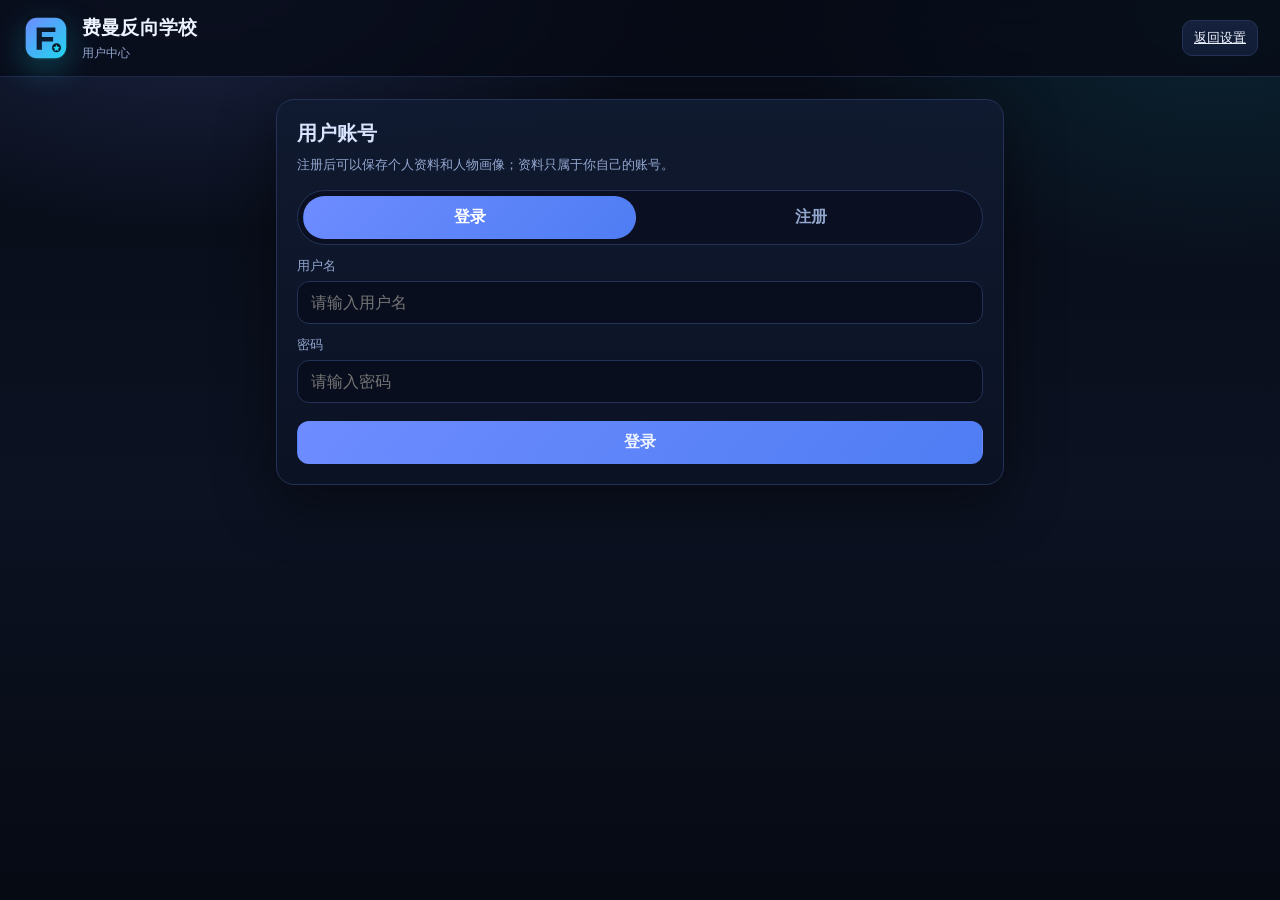
==== index.html @ eca72fcb "feat: 强制注册、画像生成学习目标、可选通关考核，v44" ====
<!DOCTYPE html>
<html lang="zh-CN">
<head>
  <meta charset="UTF-8" />
  <meta http-equiv="Content-Security-Policy" content="default-src 'self'; script-src 'self' 'unsafe-inline'; style-src 'self' 'unsafe-inline'; img-src 'self' data:; font-src 'self' data:; connect-src 'self' https://api.feynman-hsj.top http://127.0.0.1:8787 http://localhost:8787; object-src 'none'; base-uri 'self'; form-action 'self'" />
  <meta name="viewport" content="width=device-width, initial-scale=1.0, viewport-fit=cover" />
  <meta http-equiv="Cache-Control" content="no-cache, no-store, must-revalidate" />
  <meta http-equiv="Pragma" content="no-cache" />
  <meta http-equiv="Expires" content="0" />
  <title>费曼反向学校｜设置与激活</title>
  <link rel="icon" href="assets/logo.svg" type="image/svg+xml" />
  <link rel="stylesheet" href="css/styles.css?v=44" />
  <link rel="stylesheet" href="css/responsive.css?v=44" />
  <link rel="stylesheet" href="css/settings.css?v=2" />
</head>
<body class="page-settings" data-page="settings">
  <header class="topbar">
    <div class="brand">
      <img class="logo" src="assets/logo.svg" alt="费曼反向学校" />
      <div><h1>费曼反向学校</h1><p>教会 AI 才算学会 · 输出倒逼输入</p></div>
    </div>
    <div class="status-pills">
      <a class="pill" href="account.html">账号</a>
      <span class="pill" id="licensePill">未激活</span>
      <span class="pill" id="timePill" title="点击查看全部余额" style="cursor:pointer;">剩余：--</span>
    </div>
    <div id="balancePanel" class="balance-panel hidden"></div>
  </header>

  <main class="settings-v4">
    <section class="s-hero">
      <h2>三步开始</h2>
      <div class="stepper" id="setupStepper">
        <div class="step active" id="setupStep1"><b>1</b><span>激活账号</span></div>
        <div class="step" id="setupStep2"><b>2</b><span>填写知识点</span></div>
        <div class="step" id="setupStep3"><b>3</b><span>开始对话</span></div>
      </div>
      <p class="setup-hint" id="setupHint">请先输入激活码，激活后才可以开始对话。</p>
    </section>

    <nav class="s-tabs">
      <button class="s-tab active" data-settings-tab="activate">激活账号</button>
      <button class="s-tab" data-settings-tab="learn">知识点</button>
      <button class="s-tab" data-settings-tab="records">记录与反馈</button>
    </nav>

    <section class="s-panel active" data-settings-panel="activate">
      <section class="s-card" id="activationCard">
        <div class="s-badge">第 1 步</div>
        <h2>激活 / 加时</h2>
        <p class="s-desc">把公众号收到的激活码粘贴到这里，点击验证。激活码全平台只能兑换一次。</p>
        <label for="activationCode">激活码</label>
        <textarea id="activationCode" rows="4" placeholder="粘贴激活码" spellcheck="false"></textarea>
        <p class="tiny">请完整复制激活码，不要漏掉开头、结尾或中间的字符。</p>
        <button id="activateBtn" class="btn primary full">验证并激活 / 加时</button>
        <div id="priorityBox" class="hidden">
          <label for="prioritySelect">同时有剩余时，优先消耗</label>
          <select id="prioritySelect">
            <option value="time">优先消耗时长</option>
            <option value="count">优先消耗次数</option>
          </select>
          <p class="tiny">只有同时有剩余时长和次数时才需要选择；只有一种剩余时自动使用该类型。</p>
        </div>
        <p id="activationMsg" class="hint"></p>
      </section>

      <section class="s-card s-note">
        <h2>激活后可以做什么</h2>
        <ul class="s-list">
          <li>填写一个你想真正掌握的知识点。</li>
          <li>把它讲给一个需要被教会的学生听。</li>
          <li>AI 会追问、犯错、要例子，直到它真的学会。</li>
          <li>对话页才会计时，离开对话页自动暂停。</li>
        </ul>
      </section>
    </section>

    <section class="s-panel" data-settings-panel="learn">
      <section class="s-card" id="knowledgeCard">
        <div class="s-badge">第 2 步</div>
        <h2>选择知识点</h2>
        <p class="s-desc">先写清楚这次要讲什么，越具体越好；也可以上传题目截图自动识别。</p>
        <label for="knowledgePoint">我想讲清楚的知识点</label>
        <textarea id="knowledgePoint" rows="5" placeholder="例如：什么是“沉没成本”？为什么它会影响决策？"></textarea>

        <div class="s-tools">
          <p class="s-subtitle">上传截图，自动识别文字和公式</p>
          <input id="imageInput" type="file" accept="image/*" />
          <button id="deepseekOcrBtn" class="btn small">识别图片文字（DeepSeek）</button>
          <p id="ocrStatus" class="hint"></p>
          <div class="ocr-progress"><div id="ocrProgressBar" class="ocr-progress-inner" style="width:0%"></div></div>
          <p id="ocrProgressText" class="tiny"></p>
          <label for="ocrText">识别结果（可编辑）</label>
          <textarea id="ocrText" rows="3" placeholder="识别出的文字会显示在这里。"></textarea>
          <button id="insertOcrBtn" class="btn small">填入上面的知识点输入框</button>
          <p class="s-subtitle">排版预览（Markdown / LaTeX）</p>
          <div id="ocrPreview" class="ocr-preview">识别结果会在这里按 Markdown / LaTeX 排版预览。</div>
        </div>

        <label for="learningGoal">我的学习目标（可选）</label>
        <input id="learningGoal" type="text" placeholder="例如：能向高中生解释清楚，并会做基础题" />
        <button id="newChatBtn" class="btn primary full" disabled>开始新对话</button>
        <p class="tiny">点击后进入对话页，AI 学生会先向你提问。</p>
      </section>

      <section class="s-card s-note">
        <h2>讲解建议</h2>
        <ul class="s-list">
          <li>先用大白话讲定义。</li>
          <li>再说清“为什么”或“怎么用”。</li>
          <li>给一个具体例子。</li>
          <li>AI 犯错时，纠正它。</li>
          <li>讲完等它复盘和提问。</li>
        </ul>
      </section>
    </section>

    <section class="s-panel" data-settings-panel="records">
      <section class="s-card">
        <div class="s-badge">记录</div>
        <h2>我的对话记录</h2>
        <p class="s-desc">对话记录仅保存在本设备浏览器中；选择一条“未结束”的会话继续，已结束的只能只读打开。</p>
        <select id="sessionSelect"></select>
        <div class="btn-row">
          <button id="continueBtn" class="btn">继续上次对话</button>
          <button id="openSessionBtn" class="btn">只读打开所选对话</button>
        </div>
      </section>

      <section class="s-card">
        <div class="s-badge">反馈</div>
        <h2>意见反馈</h2>
        <p class="s-desc">遇到问题、想提建议，或者希望增加什么功能，都可以告诉我们。</p>
        <a class="btn primary full" href="feedback.html?from=settings&v=2">去反馈</a>
      </section>
    </section>
  </main>

  <div id="toast" class="toast hidden"></div>
  <script src="vendor/marked/marked.min.js" defer></script>
  <script src="vendor/dompurify/purify.min.js" defer></script>
  <script src="vendor/katex/katex.min.js" defer></script>
  <script src="vendor/katex/contrib/auto-render.min.js" defer></script>
  <script src="js/config.js" defer></script>
  <script src="js/backend.js" defer></script>
  <script src="js/app.js?v=44" defer></script>
</body>
</html>
---- css/styles.css ----
:root{
  --bg:#070b16; --bg2:#0c1222; --panel:#101a30; --panel2:#15213d; --line:#233256;
  --text:#eef4ff; --muted:#93a6cf; --brand:#6d8cff; --brand2:#22d3ee; --ok:#22c55e;
  --warn:#f59e0b; --danger:#ef4444; --radius:18px; --shadow:0 18px 60px rgba(0,0,0,.45);
}
*{box-sizing:border-box}
html,body{height:100%}
body{
  margin:0;color:var(--text);font-family:system-ui,-apple-system,"Segoe UI","PingFang SC","Microsoft YaHei",sans-serif;
  background:
    radial-gradient(900px 500px at 15% -5%,rgba(109,140,255,.22),transparent 55%),
    radial-gradient(800px 500px at 95% 0%,rgba(34,211,238,.13),transparent 55%),
    linear-gradient(180deg,var(--bg),var(--bg2) 55%,#060a13);
  background-attachment:fixed;
}
h1,h2,h3,p{margin:0}
button,input,textarea,select{font:inherit}
textarea,input,select{
  width:100%;color:var(--text);background:rgba(8,13,28,.85);border:1px solid var(--line);
  border-radius:12px;padding:11px 13px;outline:none;transition:.18s;
}
textarea{resize:vertical}
textarea:focus,input:focus,select:focus{border-color:var(--brand);box-shadow:0 0 0 4px rgba(109,140,255,.16)}
label{display:block;margin:12px 0 6px;color:var(--muted);font-size:13px}
.hidden{display:none!important}
.sr-only{position:absolute;width:1px;height:1px;overflow:hidden;clip:rect(0,0,0,0)}

.topbar{
  display:flex;justify-content:space-between;align-items:center;gap:16px;padding:14px 22px;
  border-bottom:1px solid rgba(35,50,86,.75);background:rgba(7,11,22,.78);
  backdrop-filter:blur(16px);position:sticky;top:0;z-index:30;
}
.brand{display:flex;align-items:center;gap:12px;min-width:0}
.logo{
  width:48px;height:48px;border-radius:15px;display:grid;place-items:center;font-weight:900;font-size:22px;color:#06101f;
  background:linear-gradient(135deg,var(--brand),var(--brand2));box-shadow:0 10px 30px rgba(34,211,238,.25);flex:0 0 auto;
}
.brand h1{font-size:19px;letter-spacing:.2px}
.brand p{color:var(--muted);font-size:12px;margin-top:4px;white-space:nowrap;overflow:hidden;text-overflow:ellipsis}
.status-pills{display:flex;gap:8px;flex-wrap:wrap;justify-content:flex-end}
.pill{
  border:1px solid var(--line);background:rgba(16,26,48,.9);padding:7px 11px;border-radius:999px;
  font-size:12px;color:var(--muted);white-space:nowrap;
}
.pill.ok{border-color:rgba(34,197,94,.45);color:#9ef0b5;background:rgba(5,46,22,.7)}
.pill.warn{border-color:rgba(245,158,11,.45);color:#fbd38d;background:rgba(69,41,4,.65)}
.pill.bad{border-color:rgba(239,68,68,.45);color:#fca5a5;background:rgba(69,10,10,.6)}

.layout{display:grid;grid-template-columns:minmax(330px,390px) minmax(0,1fr);gap:16px;padding:16px;max-width:1560px;margin:0 auto}
.sidebar{display:flex;flex-direction:column;gap:14px}
.card,.chat-panel{
  background:linear-gradient(180deg,rgba(16,26,48,.96),rgba(11,18,36,.96));
  border:1px solid var(--line);border-radius:var(--radius);box-shadow:var(--shadow);
}
.card{padding:16px}
.card h2,.chat-head h2{font-size:15px;color:#d9e4ff}
.card h2{margin-bottom:8px}
.btn{
  border:1px solid var(--line);background:linear-gradient(180deg,var(--panel2),#111c35);color:var(--text);
  padding:10px 14px;border-radius:12px;cursor:pointer;transition:.16s;
}
.btn:hover{transform:translateY(-1px);border-color:rgba(109,140,255,.7);box-shadow:0 8px 24px rgba(0,0,0,.25)}
.btn.primary{background:linear-gradient(135deg,var(--brand),#4f7df3);border-color:transparent;font-weight:800}
.btn.small{padding:8px 11px;font-size:13px;border-radius:10px}
.btn.full{width:100%;margin-top:10px}
.btn.danger{background:rgba(69,10,10,.75);border-color:rgba(239,68,68,.45);color:#fecaca}
.btn:disabled{opacity:.5;cursor:not-allowed;transform:none}
.btn-row{display:flex;gap:8px;margin-top:12px}
.btn-row .btn{flex:1}
.session-box{margin-top:12px}
.session-box select{margin-bottom:8px}
.hint{color:var(--muted);font-size:13px;line-height:1.6;margin-top:8px}
.tiny{color:#6f83ad;font-size:11px;line-height:1.55;margin-top:8px}
.progress{height:10px;border-radius:999px;background:#080d1e;border:1px solid var(--line);overflow:hidden;margin-top:8px}
.progress-inner{height:100%;width:0;background:linear-gradient(90deg,var(--brand2),var(--brand));transition:width .35s}
.pass-badge{margin-top:10px;padding:11px 12px;border-radius:12px;background:rgba(5,46,22,.75);border:1px solid rgba(34,197,94,.45);color:#b7f7c9;font-weight:800}

.chat-panel{display:flex;flex-direction:column;min-height:calc(100vh - 112px);overflow:hidden}
.chat-head{display:flex;justify-content:space-between;gap:12px;padding:16px 18px;border-bottom:1px solid var(--line);align-items:flex-start}
.chat-messages{flex:1;overflow:auto;padding:20px;display:flex;flex-direction:column;gap:16px;scroll-behavior:smooth}
.empty-state{color:var(--muted);line-height:1.9;text-align:center;margin:auto;max-width:560px;padding:20px}
.msg{display:flex;gap:10px;max-width:92%;animation:fadeUp .22s ease}
.msg.user{align-self:flex-end;flex-direction:row-reverse}
.avatar{width:36px;height:36px;border-radius:12px;display:grid;place-items:center;flex:0 0 auto;font-size:13px;font-weight:900;background:#202d52;color:#bac9f5}
.msg.user .avatar{background:linear-gradient(135deg,#166534,#22c55e);color:#eafff0}
.bubble{background:rgba(18,28,54,.95);border:1px solid var(--line);border-radius:16px;padding:13px 15px;line-height:1.8;overflow-wrap:anywhere;min-width:0}
.msg.user .bubble{background:linear-gradient(180deg,rgba(14,52,39,.96),rgba(9,38,29,.96));border-color:rgba(34,197,94,.35)}
.bubble p{margin:0 0 9px}.bubble p:last-child{margin-bottom:0}
.bubble ul,.bubble ol{margin:6px 0 9px 20px;padding:0}
.bubble pre{overflow:auto;background:#050914;padding:11px;border-radius:12px;border:1px solid var(--line)}
.bubble code{background:#050914;padding:2px 6px;border-radius:7px;font-size:.92em}
.bubble table{border-collapse:collapse;margin:8px 0;max-width:100%;display:block;overflow:auto}
.bubble th,.bubble td{border:1px solid var(--line);padding:6px 9px}
.role-tag{display:block;font-size:11px;color:var(--muted);margin-bottom:6px;letter-spacing:.2px}
.api-error{margin:0 18px 8px;padding:11px 13px;border-radius:12px;background:rgba(69,10,10,.7);border:1px solid rgba(239,68,68,.45);color:#fca5a5;font-size:13px}
.composer{border-top:1px solid var(--line);padding:13px 16px 16px;background:rgba(7,11,22,.72)}
.composer-actions{display:flex;justify-content:space-between;align-items:center;gap:10px;margin-top:9px;flex-wrap:wrap}
.toast{position:fixed;left:50%;bottom:24px;transform:translateX(-50%);z-index:99;background:#111b36;border:1px solid var(--line);padding:11px 17px;border-radius:999px;box-shadow:0 18px 44px rgba(0,0,0,.5);font-size:13px;max-width:90vw;text-align:center}
.typing{display:inline-flex;gap:5px;align-items:center;color:var(--muted);font-size:13px}
.typing i{width:6px;height:6px;border-radius:50%;background:var(--brand2);animation:bounce 1s infinite}
.typing i:nth-child(2){animation-delay:.15s}.typing i:nth-child(3){animation-delay:.3s}
@keyframes bounce{0%,80%,100%{transform:translateY(0);opacity:.5}40%{transform:translateY(-5px);opacity:1}}
@keyframes fadeUp{from{opacity:0;transform:translateY(6px)}to{opacity:1;transform:none}}

/* ========== 布局优化：减少上下翻页，适配手机 ========== */
body{height:100dvh;display:flex;flex-direction:column;overflow:hidden}
.topbar{flex:0 0 auto}
.topbar-right{display:flex;align-items:center;gap:10px;flex-wrap:wrap;justify-content:flex-end}
.sidebar-toggle,.sidebar-close{display:none}
.guide-card{border-color:rgba(34,211,238,.35);background:linear-gradient(180deg,rgba(13,45,58,.62),rgba(11,18,36,.96))}
.guide-list{margin:8px 0 0 18px;padding:0;color:#c7d6f7;font-size:13px;line-height:1.9}
.guide-list li::marker{color:var(--brand2);font-weight:800}
.lock-hint{margin:8px 0 0;padding:9px 11px;border-radius:11px;background:rgba(245,158,11,.1);border:1px solid rgba(245,158,11,.3);color:#fcd38d;font-size:12px;line-height:1.5}
.lock-hint.ok{background:rgba(34,197,94,.1);border-color:rgba(34,197,94,.3);color:#a7f3c0}
.lock-hint.danger{background:rgba(239,68,68,.1);border-color:rgba(239,68,68,.3);color:#fca5a5}

/* ========== 两个页面：设置页 / 对话页 ========== */
img.logo{object-fit:cover;background:transparent;padding:0;box-shadow:0 10px 30px rgba(34,211,238,.22)}
.chat-head-actions{display:flex;gap:8px;flex-wrap:wrap}
#backSettingsBtn{display:none}
body.chat-mode #backSettingsBtn{display:inline-flex}
body.chat-mode .sidebar{display:none!important}
body.chat-mode .chat-panel{display:flex}
body:not(.chat-mode) .chat-panel{display:none}
body:not(.chat-mode) .sidebar{display:flex}
body.chat-mode .sidebar-toggle{display:none!important}

body:not(.chat-mode) .layout{display:block;max-width:780px}
body.chat-mode .layout{display:block;max-width:1560px}

/* ========== 运营后台 ========== */
.admin-body{display:block;height:auto;min-height:100dvh;overflow:auto}
.admin-layout{max-width:1400px;margin:0 auto;padding:16px;display:flex;flex-direction:column;gap:14px}
.admin-stats{display:grid;grid-template-columns:repeat(auto-fit,minmax(180px,1fr));gap:12px}
.stat-card{background:linear-gradient(180deg,rgba(16,26,48,.96),rgba(11,18,36,.96));border:1px solid var(--line);border-radius:16px;padding:16px;display:flex;flex-direction:column;gap:8px}
.stat-card span{color:var(--muted);font-size:12px}
.stat-card strong{font-size:22px;color:#dbe7ff}
.table-wrap{overflow:auto;margin-top:10px;border:1px solid var(--line);border-radius:12px;max-height:420px}
table{width:100%;border-collapse:collapse;min-width:620px}
th,td{padding:9px 10px;border-bottom:1px solid rgba(35,50,86,.7);text-align:left;font-size:13px;white-space:nowrap}
th{position:sticky;top:0;background:#111b36;color:#c9d7ff;z-index:1}
tr:hover td{background:rgba(109,140,255,.06)}

/* ========== 设置页专项修复：可滚动、加宽、双栏 ========== */
body:not(.chat-mode){
  display:block;
  height:auto;
  min-height:100dvh;
  overflow-y:auto;
  overflow-x:hidden;
}
body:not(.chat-mode) .layout{
  display:block;
  max-width:1120px;
  padding:20px 18px 40px;
  overflow:visible;
}
body:not(.chat-mode) .sidebar{
  display:grid;
  grid-template-columns:repeat(2,minmax(0,1fr));
  gap:14px;
  align-items:start;
  overflow:visible;
  padding:0;
}
body:not(.chat-mode) .sidebar > .card:first-of-type,
body:not(.chat-mode) .sidebar > .card.guide-card,
body:not(.chat-mode) .sidebar > .card:last-of-type{
  grid-column:1 / -1;
}
body:not(.chat-mode) .card{min-width:0}
body:not(.chat-mode) textarea{min-height:96px}
body:not(.chat-mode) .btn-row .btn{white-space:nowrap}

/* ========== 独立页面：设置页 / 对话页 ========== */
.page-settings{
  display:block!important;
  height:auto!important;
  min-height:100dvh;
  overflow-y:auto!important;
  overflow-x:hidden;
}
.page-settings .topbar{position:sticky;top:0;z-index:30}
.settings-page{
  width:100%;
  max-width:1120px;
  margin:0 auto;
  padding:20px 18px 48px;
  display:grid;
  grid-template-columns:repeat(2,minmax(0,1fr));
  gap:14px;
  align-items:start;
}
.settings-page > .card{min-width:0}
.settings-page > .card:first-child,
.settings-page > .guide-card,
.settings-page > .card:last-child{grid-column:1 / -1}
.step-badge{
  display:inline-flex;align-items:center;gap:6px;margin-bottom:8px;
  padding:4px 9px;border-radius:999px;font-size:11px;font-weight:700;
  color:#c9d8ff;background:rgba(109,140,255,.14);border:1px solid rgba(109,140,255,.3);
}
.page-settings .card h2{font-size:16px;margin-bottom:8px;color:#e4ecff}
.page-settings textarea{min-height:96px}
.page-settings .btn-row{margin-top:12px}

.page-chat{
  height:100dvh!important;
  overflow:hidden!important;
  display:flex!important;
  flex-direction:column;
}
.chat-page{flex:1;min-height:0;padding:12px;display:flex}
.chat-page .chat-panel{flex:1;height:100%;min-height:0}
.chat-page .chat-messages{min-height:0}
.chat-page .composer{position:sticky;bottom:0;z-index:12}

/* ========== 设置页 v2：三步引导，低认知负担 ========== */
.settings-page{
  display:block!important;
  grid-template-columns:none!important;
  max-width:860px!important;
  margin:0 auto;
  padding:18px 16px 56px!important;
}
.settings-page > .card,
.settings-page > .settings-hero,
.settings-page > .advanced{
  margin-bottom:14px;
}
.settings-hero{
  background:linear-gradient(180deg,rgba(16,26,48,.96),rgba(11,18,36,.96));
  border:1px solid var(--line);border-radius:var(--radius);padding:18px 18px 16px;
  box-shadow:var(--shadow);
}
.settings-hero h2{font-size:20px;margin-bottom:12px;color:#eef4ff}
.stepper{display:flex;align-items:center;gap:8px;flex-wrap:wrap}
.step{
  display:flex;align-items:center;gap:8px;padding:8px 12px;border-radius:999px;
  border:1px solid var(--line);background:rgba(8,13,28,.7);color:var(--muted);font-size:13px;
}
.step b{
  width:22px;height:22px;border-radius:50%;display:grid;place-items:center;
  background:#1b2747;color:#b9c8f2;font-size:12px;
}
.step.active{border-color:rgba(109,140,255,.65);background:rgba(109,140,255,.14);color:#e8efff}
.step.active b{background:linear-gradient(135deg,var(--brand),var(--brand2));color:#06101f}
.step.done{border-color:rgba(34,197,94,.5);background:rgba(5,46,22,.55);color:#b7f7c9}
.step.done b{background:var(--ok);color:#04140a}
.setup-hint{margin-top:12px;color:#c9d7ff;font-size:13px;line-height:1.6}
.card-desc{color:var(--muted);font-size:13px;line-height:1.6;margin-bottom:10px}
.advanced{padding:0;overflow:hidden}
.advanced > summary{
  cursor:pointer;list-style:none;padding:15px 18px;font-weight:700;color:#dbe7ff;
  background:linear-gradient(180deg,rgba(16,26,48,.96),rgba(11,18,36,.96));
}
.advanced > summary::-webkit-details-marker{display:none}
.advanced > summary::after{content:" ＋";float:right;color:var(--brand2);font-weight:800}
.advanced[open] > summary::after{content:" －"}
.advanced-body{padding:0 18px 18px;background:linear-gradient(180deg,rgba(11,18,36,.96),rgba(11,18,36,.96))}
.advanced-body .btn-row{margin-top:10px}
.page-settings .card h2{font-size:17px}
.page-settings .step-badge{margin-bottom:10px}
.page-settings textarea:disabled,
.page-settings input:disabled{opacity:.55;cursor:not-allowed}
.page-settings .btn:disabled{opacity:.45}

/* 强力保证设置页单列 */
body.page-settings .settings-page{
  display:block!important;
  grid-template-columns:none!important;
  width:100%!important;
  max-width:860px!important;
  margin:0 auto!important;
}
body.page-settings .settings-page > *{
  width:100%!important;
  grid-column:auto!important;
  margin-left:0!important;
  margin-right:0!important;
}

/* 图片转文字与知识点放一起 */
.sub-tools{
  margin:12px 0 6px;
  padding:12px;
  border:1px dashed rgba(109,140,255,.35);
  border-radius:14px;
  background:rgba(8,13,28,.55);
}
.sub-title{
  margin:0 0 8px;
  font-size:13px;
  font-weight:800;
  color:#d9e4ff;
}
.sub-tools input[type="file"]{margin-bottom:8px}
.sub-tools .btn{margin-top:6px}

/* 独立 chat.html 必须显示对话面板 */
body.page-chat .chat-panel{
  display:flex!important;
  flex-direction:column!important;
  min-height:0!important;
  height:100%!important;
}
body.page-chat .chat-page{
  flex:1!important;
  min-height:0!important;
  display:flex!important;
  padding:12px!important;
}
body.page-chat .chat-messages{
  flex:1 1 auto!important;
  min-height:0!important;
  overflow-y:auto!important;
}
body.page-chat .composer{
  flex:0 0 auto!important;
  position:sticky!important;
  bottom:0!important;
}
body.page-chat .chat-head{flex:0 0 auto!important}

/* OCR 进度条 */
.ocr-progress{
  height:10px;border-radius:999px;background:#080d1e;border:1px solid var(--line);
  overflow:hidden;margin-top:10px;
}
.ocr-progress-inner{
  height:100%;width:0;background:linear-gradient(90deg,var(--brand2),var(--brand));
  transition:width .25s;
}

/* 只读标签 */
.readonly-tag{
  display:inline-flex;align-items:center;margin-left:8px;padding:2px 8px;border-radius:999px;
  font-size:11px;font-weight:700;color:#fbd38d;background:rgba(245,158,11,.12);
  border:1px solid rgba(245,158,11,.38);
}

/* 制作者与版本 */
.app-meta{
  margin-top:18px;
  text-align:center;
  color:#6f83ad;
  font-size:12px;
  letter-spacing:.3px;
}

/* OCR 排版预览 */
.ocr-preview{
  min-height:70px;margin-top:8px;padding:12px 14px;border-radius:12px;
  background:rgba(8,13,28,.75);border:1px solid var(--line);color:#dbe7ff;
  line-height:1.75;overflow-wrap:anywhere;
}
.ocr-preview p{margin:0 0 8px; }
.ocr-preview p:last-child{margin-bottom:0}

/* 右上角全部余额 */
.balance-panel{
  position:absolute;right:16px;top:64px;z-index:50;width:min(92vw,380px);
  background:linear-gradient(180deg,rgba(16,26,48,.99),rgba(9,14,29,.99));
  border:1px solid var(--line);border-radius:16px;box-shadow:0 22px 60px rgba(0,0,0,.55);
  padding:12px;font-size:13px;
}
.balance-panel.hidden{display:none}
.balance-title{font-weight:800;color:#dbe7ff;margin-bottom:8px}
.balance-item{display:grid;grid-template-columns:1fr auto;gap:2px 8px;padding:8px 0;border-top:1px solid rgba(35,50,86,.65)}
.balance-item:first-of-type{border-top:none}
.balance-item span{color:#dbe7ff;overflow:hidden;text-overflow:ellipsis;white-space:nowrap}
.balance-item b{color:#9ef0b5;text-align:right}
.balance-item em{grid-column:1/-1;color:#879bca;font-style:normal;font-size:11px}

/* ========== 手机端对话页专项修复 ========== */

/* 手机端对话页：压缩头部和输入区，给消息区更多空间 */

/* 手机端对话页 v2：极限压缩非消息区域 */

/* 手机端对话页 v3：顶部品牌与状态同一行，利用右侧空白 */

/* 只读提示条 */
.readonly-banner{
  display:none;
  margin:8px 12px 0;
  padding:9px 12px;
  border-radius:10px;
  background:rgba(245,158,11,.12);
  border:1px solid rgba(245,158,11,.4);
  color:#fbd38d;
  font-size:12px;
  line-height:1.5;
  text-align:center;
}
body.readonly-mode .readonly-banner{
  display:block!important;
}


/* 反馈状态标签 */
.status-select{
  width:auto!important;
  max-width:110px;
  min-width:92px;
  padding:6px 8px;
  border-radius:10px;
  font-size:12px;
}
.status-badge{
  display:inline-block;
  margin-right:4px;
  padding:3px 7px;
  border:1px solid currentColor;
  border-radius:999px;
  font-size:10px;
  font-weight:700;
  vertical-align:middle;
  white-space:nowrap;
}
.status-unread{background:rgba(239,68,68,.16);color:#fca5a5;border-color:rgba(239,68,68,.55)}
.status-solved{background:rgba(34,197,94,.16);color:#9ef0b5;border-color:rgba(34,197,94,.55)}
.status-read_unsolved{background:rgba(245,158,11,.16);color:#fbd38d;border-color:rgba(245,158,11,.55)}
.status-invalid{background:rgba(156,163,175,.16);color:#d1d5db;border-color:rgba(156,163,175,.55)}
.admin-toolbar{display:flex;gap:8px;flex-wrap:wrap;margin:8px 0 12px}
.admin-toolbar select{width:auto;min-width:140px}
.feedback-content{max-width:360px;white-space:pre-wrap;word-break:break-word}

/* ========== 设置页 v3：激活 / 知识点 / 图片 / 记录 分区 ========== */
body.page-settings .settings-page.settings-v2{
  display:grid!important;
  grid-template-columns:repeat(2,minmax(0,1fr))!important;
  gap:16px!important;
  max-width:1180px!important;
  align-items:start!important;
}
body.page-settings .settings-page.settings-v2 > .settings-hero,
body.page-settings .settings-page.settings-v2 > .settings-grid,
body.page-settings .settings-page.settings-v2 > .settings-grid-2,
body.page-settings .settings-page.settings-v2 > #ocrCard,
body.page-settings .settings-page.settings-v2 > .advanced{
  grid-column:1 / -1!important;
  width:100%!important;
}
body.page-settings .settings-page.settings-v2 > .card,
body.page-settings .settings-page.settings-v2 > details{
  width:100%!important;
  margin:0!important;
}
.settings-grid{
  display:grid;
  grid-template-columns:repeat(2,minmax(0,1fr));
  gap:16px;
  align-items:start;
}
.settings-grid .card{
  height:100%;
  margin:0!important;
}
.settings-grid-2 .card{
  min-height:220px;
}
#ocrCard{
  min-height:0;
}
@media (max-width:900px){
  body.page-settings .settings-page.settings-v2{
    grid-template-columns:1fr!important;
    max-width:760px!important;
  }
  .settings-grid{
    grid-template-columns:1fr;
  }
}
---- css/responsive.css ----
/* 响应式布局：从 styles.css 抽离的媒体查询，按原顺序保留级联。 */

@media (max-width:1020px){
  .layout{grid-template-columns:1fr;padding:12px}
  .chat-panel{min-height:72vh}
  .topbar{align-items:flex-start;flex-direction:column;padding:12px 14px}
  .status-pills{justify-content:flex-start}
}

@media (max-width:640px){
  .brand p{display:none}
  .layout{padding:10px;gap:10px}
  .card{padding:14px}
  .chat-messages{padding:14px}
  .msg{max-width:98%}
  .chat-head{flex-direction:column}
  .chat-head .btn{width:100%}
  .composer{padding:11px 12px 14px;position:sticky;bottom:0;z-index:10}
  .composer-actions{flex-direction:column;align-items:stretch}
  .composer-actions .btn{width:100%}
  .status-pills{gap:6px}
  .pill{font-size:11px;padding:6px 9px}
}

@media (min-width:1021px){
  .layout{flex:1;min-height:0;overflow:hidden;height:auto}
  .sidebar{min-height:0;overflow:auto}
  .chat-panel{height:100%;min-height:0}
  .chat-messages{min-height:0}
}

@media (max-width:1020px){
  .topbar-right{width:100%;justify-content:space-between}
  .sidebar-toggle{display:inline-flex}
  .sidebar{
    position:fixed;top:0;left:0;bottom:0;width:min(92vw,390px);z-index:80;
    transform:translateX(-105%);transition:transform .25s ease;overflow:auto;
    border-radius:0 18px 18px 0;padding:14px;box-shadow:24px 0 60px rgba(0,0,0,.55);
    background:linear-gradient(180deg,rgba(16,26,48,.98),rgba(9,14,29,.99));
  }
  .sidebar.open{transform:none}
  .sidebar-close{display:block;margin-bottom:10px;width:100%}
  .sidebar-backdrop{
    position:fixed;inset:0;background:rgba(0,0,0,.58);z-index:70;opacity:0;pointer-events:none;transition:opacity .2s;
  }
  .sidebar-backdrop.show{opacity:1;pointer-events:auto}
  .layout{flex:1;min-height:0;display:block;padding:10px;overflow:hidden}
  .chat-panel{height:100%;min-height:0}
  .chat-messages{min-height:0;padding:14px}
  .composer{position:sticky;bottom:0;z-index:12}
  .msg{max-width:98%}
}

@media (max-width:1020px){
  body.chat-mode .sidebar{display:none!important}
  body:not(.chat-mode) .chat-panel{display:none}
}

@media (max-width:900px){
  body:not(.chat-mode) .layout{padding:12px 10px 32px}
  body:not(.chat-mode) .sidebar{grid-template-columns:1fr}
  body:not(.chat-mode) .sidebar > .card{grid-column:1 / -1!important}
}

@media (max-width:900px){
  .settings-page{grid-template-columns:1fr;padding:12px 10px 36px}
  .settings-page > .card{grid-column:1 / -1!important}
  .page-settings .topbar{padding:10px 12px}
  .page-settings .brand p{display:none}
  .chat-page{padding:8px}
  .chat-page .chat-panel{border-radius:14px}
}

@media (max-width:640px){
  .settings-page{padding:10px 8px 32px}
  .card{padding:14px}
  .chat-page .chat-head{flex-direction:column}
  .chat-page .chat-head .btn{width:100%}
}

@media (max-width:640px){
  .settings-page{padding:12px 10px 44px!important}
  .settings-hero{padding:15px}
  .step{width:100%;justify-content:flex-start}
  .advanced > summary{padding:14px}
  .advanced-body{padding:0 14px 16px}
}

/* ========== 手机端对话页专项修复 ========== */
@media (max-width:640px){
  body.page-chat .chat-page{
    width:100%!important;
    padding:6px!important;
    min-height:0!important;
  }
  body.page-chat .chat-panel{
    width:100%!important;
    border-radius:12px;
    overflow:hidden;
  }
  body.page-chat .chat-head{
    flex-direction:column;
    gap:10px;
    padding:12px;
  }
  body.page-chat .chat-head-actions{
    flex-direction:column;
    width:100%;
    gap:8px;
  }
  body.page-chat .chat-head-actions .btn{
    width:100%;
  }
  body.page-chat .chat-messages{
    padding:12px;
    gap:12px;
  }
  body.page-chat .msg{
    max-width:100%;
  }
  body.page-chat .bubble{
    padding:11px 12px;
    border-radius:14px;
  }
  body.page-chat .composer{
    position:static!important;
    padding:10px 10px 12px;
  }
  body.page-chat .composer-actions{
    flex-direction:column;
    align-items:stretch;
  }
  body.page-chat .composer-actions .btn{
    width:100%;
  }
  body.page-chat .topbar{
    padding:8px 10px;
  }
  body.page-chat .status-pills{
    width:100%;
    overflow-x:auto;
    flex-wrap:nowrap;
    justify-content:flex-start;
    padding-bottom:2px;
  }
  body.page-chat .brand h1{
    font-size:16px;
  }
  body.page-chat .brand p{
    display:none;
  }
  body.page-chat .app-meta{
    padding:4px 0 6px!important;
  }
}

/* 手机端对话页：压缩头部和输入区，给消息区更多空间 */
@media (max-width:640px){
  body.page-chat .topbar{
    gap:6px;
    padding:7px 9px;
  }
  body.page-chat .brand .logo{
    width:38px;
    height:38px;
    border-radius:12px;
  }
  body.page-chat .brand h1{
    font-size:15px;
  }
  body.page-chat .status-pills{
    gap:4px;
  }
  body.page-chat .pill{
    font-size:10px;
    padding:5px 8px;
  }
  body.page-chat .chat-head{
    padding:9px 10px;
    gap:6px;
  }
  body.page-chat .chat-head h2{
    font-size:15px;
  }
  body.page-chat .chat-head .hint{
    font-size:11px;
    line-height:1.4;
    margin-top:2px;
  }
  body.page-chat .chat-head-actions{
    flex-direction:row;
    flex-wrap:wrap;
    gap:6px;
  }
  body.page-chat .chat-head-actions .btn{
    flex:1 1 46%;
    min-width:120px;
    width:auto;
    font-size:11px;
    padding:7px 5px;
    line-height:1.3;
    white-space:normal;
  }
  body.page-chat .chat-messages{
    flex:1 1 auto!important;
    min-height:140px;
    padding:10px;
    gap:10px;
  }
  body.page-chat .composer{
    padding:8px 9px 9px;
  }
  body.page-chat .composer textarea{
    height:68px;
    min-height:68px;
    font-size:13px;
  }
  body.page-chat .lock-hint{
    padding:6px 8px;
    margin-top:6px;
    font-size:11px;
  }
  body.page-chat .composer-actions{
    flex-direction:row;
    align-items:center;
    gap:8px;
    margin-top:7px;
  }
  body.page-chat .composer-actions > div{
    display:flex;
    gap:8px;
    width:100%;
  }
  body.page-chat .composer-actions .btn{
    flex:1;
    width:auto;
    font-size:12px;
    padding:9px 6px;
    white-space:nowrap;
  }
  body.page-chat .app-meta{
    padding:2px 0 4px!important;
    font-size:10px;
  }
}

/* 手机端对话页 v2：极限压缩非消息区域 */
@media (max-width:640px){
  body.page-chat .topbar{
    padding:5px 8px!important;
    gap:4px!important;
  }
  body.page-chat .brand{
    gap:8px;
  }
  body.page-chat .brand .logo{
    width:32px!important;
    height:32px!important;
    border-radius:10px!important;
  }
  body.page-chat .brand h1{
    font-size:14px!important;
    line-height:1.2;
  }
  body.page-chat .status-pills{
    gap:3px!important;
  }
  body.page-chat .pill{
    font-size:9px!important;
    padding:4px 6px!important;
  }
  body.page-chat .chat-head{
    flex-direction:row!important;
    align-items:center!important;
    padding:6px 8px!important;
    gap:6px!important;
  }
  body.page-chat .chat-head > div:first-child{
    flex:1 1 auto;
    min-width:0;
  }
  body.page-chat .chat-head h2{
    font-size:13px!important;
    white-space:nowrap;
    overflow:hidden;
    text-overflow:ellipsis;
  }
  body.page-chat .chat-head .hint{
    display:none!important;
  }
  body.page-chat .chat-head-actions{
    flex:0 0 auto!important;
    display:grid!important;
    grid-template-columns:repeat(3,minmax(0,1fr))!important;
    gap:4px!important;
    width:56%!important;
  }
  body.page-chat .chat-head-actions .btn{
    width:100%!important;
    min-width:0!important;
    font-size:9px!important;
    padding:5px 2px!important;
    line-height:1.1!important;
    white-space:normal!important;
  }
  body.page-chat .chat-messages{
    flex:1 1 auto!important;
    min-height:180px!important;
    padding:8px!important;
    gap:8px!important;
  }
  body.page-chat .composer{
    padding:6px 8px 7px!important;
  }
  body.page-chat .composer textarea{
    height:52px!important;
    min-height:52px!important;
    font-size:12px!important;
    padding:8px 10px!important;
  }
  body.page-chat .lock-hint{
    display:none!important;
  }
  body.page-chat .composer-actions{
    margin-top:5px!important;
    gap:6px!important;
  }
  body.page-chat .composer-actions > div{
    display:flex!important;
    gap:6px!important;
    width:100%!important;
  }
  body.page-chat .composer-actions .btn{
    flex:1 1 0!important;
    width:auto!important;
    font-size:11px!important;
    padding:7px 4px!important;
    white-space:nowrap!important;
  }
  body.page-chat .app-meta{
    display:none!important;
  }
}

/* 手机端对话页 v3：顶部品牌与状态同一行，利用右侧空白 */
@media (max-width:640px){
  body.page-chat .topbar{
    flex-direction:row!important;
    align-items:center!important;
    justify-content:space-between!important;
    flex-wrap:nowrap!important;
    gap:6px!important;
  }
  body.page-chat .brand{
    flex:1 1 auto!important;
    min-width:0!important;
    gap:7px!important;
  }
  body.page-chat .brand h1{
    white-space:nowrap!important;
    overflow:hidden!important;
    text-overflow:ellipsis!important;
  }
  body.page-chat .status-pills{
    flex:0 0 auto!important;
    width:auto!important;
    overflow:visible!important;
    flex-wrap:nowrap!important;
    justify-content:flex-end!important;
    padding-bottom:0!important;
  }
  body.page-chat .pill{
    white-space:nowrap!important;
  }
}

@media (max-width:640px){
  body.readonly-mode .readonly-banner{
    display:block!important;
    margin:6px 8px 0;
    font-size:11px;
    padding:7px 10px;
  }
}

/* 手机端显示制作者与版本 */
@media (max-width:640px){
  body.page-chat .app-meta{
    display:block!important;
    padding:4px 0 6px!important;
    font-size:10px!important;
    color:#6f83ad!important;
  }
}

/* 对话页新增“意见反馈”入口后，手机端按钮改为两列 */
@media (max-width:640px){
  body.page-chat .chat-head-actions{
    grid-template-columns:repeat(2,minmax(0,1fr))!important;
    width:62%!important;
  }
}

/* 手机端对话页头部按钮最终版：标题独占一行，按钮三列 + 结束键整行 */
@media (max-width:640px){
  body.page-chat .chat-head{
    flex-direction:column!important;
    align-items:stretch!important;
    gap:8px!important;
  }
  body.page-chat .chat-head-actions{
    display:grid!important;
    grid-template-columns:repeat(2,minmax(0,1fr))!important;
    width:100%!important;
    gap:6px!important;
  }
  body.page-chat .chat-head-actions .btn{
    width:100%!important;
    min-width:0!important;
    min-height:42px!important;
    font-size:10px!important;
    padding:7px 3px!important;
    line-height:1.2!important;
    white-space:normal!important;
  }
  body.page-chat .chat-head-actions #endSessionBtn{
    grid-column:1/-1!important;
  }
}

/* 对话页已移除意见反馈：手机端两个按钮等宽一行 */
@media (max-width:640px){
  body.page-chat .chat-head{
    flex-direction:column!important;
    align-items:stretch!important;
    gap:8px!important;
  }
  body.page-chat .chat-head-actions{
    display:flex!important;
    flex-direction:row!important;
    flex-wrap:wrap!important;
    width:100%!important;
    gap:6px!important;
  }
  body.page-chat .chat-head-actions .btn{
    flex:1 1 46%!important;
    width:auto!important;
    min-width:0!important;
    min-height:44px!important;
    font-size:11px!important;
    padding:7px 4px!important;
    line-height:1.2!important;
    white-space:normal!important;
  }
  body.page-chat .chat-head-actions #endSessionBtn{
    grid-column:auto!important;
  }
}

/* 对话页：暂停 / 考核 / 结束 手机端两列 + 结束整行 */
@media (max-width:640px){
  body.page-chat .chat-head{
    flex-direction:column!important;
    align-items:stretch!important;
    gap:8px!important;
  }
  body.page-chat .chat-head-actions{
    display:grid!important;
    grid-template-columns:repeat(2,minmax(0,1fr))!important;
    width:100%!important;
    gap:6px!important;
  }
  body.page-chat .chat-head-actions .btn{
    width:100%!important;
    min-width:0!important;
    min-height:42px!important;
    font-size:10px!important;
    padding:7px 3px!important;
    line-height:1.2!important;
    white-space:normal!important;
  }
  body.page-chat .chat-head-actions #endSessionBtn{
    grid-column:1/-1!important;
  }
}
---- css/settings.css ----
/* 设置页 v5：标签式面板，桌面双栏，手机单面板 */
body.page-settings{min-height:100dvh;overflow-y:auto!important}
.settings-v4{width:100%;max-width:1180px;margin:0 auto;padding:20px 18px 64px}
.s-hero{background:linear-gradient(180deg,rgba(16,26,48,.96),rgba(11,18,36,.96));border:1px solid var(--line);border-radius:var(--radius);box-shadow:var(--shadow);padding:18px 20px 16px;margin-bottom:14px}
.s-hero h2{font-size:20px;margin-bottom:12px;color:#eef4ff}
.s-tabs{display:flex;gap:8px;margin-bottom:14px;padding:5px;border:1px solid var(--line);border-radius:999px;background:rgba(8,13,28,.65);overflow-x:auto}
.s-tab{flex:1 0 auto;min-width:110px;border:1px solid transparent;background:transparent;color:var(--muted);padding:10px 14px;border-radius:999px;font-size:14px;font-weight:700;cursor:pointer}
.s-tab.active{background:linear-gradient(135deg,var(--brand),#4f7df3);color:#fff}
.s-panel{display:none}
.s-panel.active{display:grid;gap:16px;align-items:start}
.s-panel.active[data-settings-panel="activate"]{grid-template-columns:minmax(320px,.9fr) minmax(0,1.1fr)}
.s-panel.active[data-settings-panel="learn"]{grid-template-columns:minmax(0,1.35fr) minmax(280px,.65fr)}
.s-panel.active[data-settings-panel="records"]{grid-template-columns:repeat(2,minmax(0,1fr))}
.s-card{background:linear-gradient(180deg,rgba(16,26,48,.96),rgba(11,18,36,.96));border:1px solid var(--line);border-radius:var(--radius);box-shadow:var(--shadow);padding:18px;min-width:0}
.s-card h2{font-size:17px;margin-bottom:8px;color:#e4ecff}
.s-badge{display:inline-flex;align-items:center;gap:6px;margin-bottom:8px;padding:4px 9px;border-radius:999px;font-size:11px;font-weight:700;color:#c9d8ff;background:rgba(109,140,255,.14);border:1px solid rgba(109,140,255,.3)}
.s-desc{color:var(--muted);font-size:13px;line-height:1.65;margin-bottom:10px}
.s-subtitle{color:#c9d8ff;font-size:13px;font-weight:700;margin:14px 0 6px}
.s-tools{margin-top:14px;padding:12px;border:1px dashed rgba(109,140,255,.4);border-radius:14px;background:rgba(8,13,28,.4)}
.s-tools input[type="file"]{background:transparent;border:none;padding:4px 0}
.s-tools .btn{margin-top:8px}
.s-note{background:linear-gradient(180deg,rgba(13,22,42,.96),rgba(9,15,30,.96));border-style:dashed}
.s-list{margin:0;padding-left:20px;color:var(--muted);font-size:14px;line-height:2}
.s-list li{margin:2px 0}
.settings-v4 .advanced .advanced-body{padding-top:12px}
@media (max-width:980px){
  .s-panel.active[data-settings-panel="activate"],
  .s-panel.active[data-settings-panel="learn"],
  .s-panel.active[data-settings-panel="records"]{grid-template-columns:1fr}
  .s-note{display:none}
}
@media (max-width:640px){
  .settings-v4{padding:12px 10px 48px}
  .s-hero{padding:15px}
  .s-card{padding:14px}
  .s-tabs{position:sticky;top:64px;z-index:20;margin-bottom:12px}
  .s-tab{min-width:96px;padding:9px 11px;font-size:13px}
  .s-panel.active{gap:12px}
}
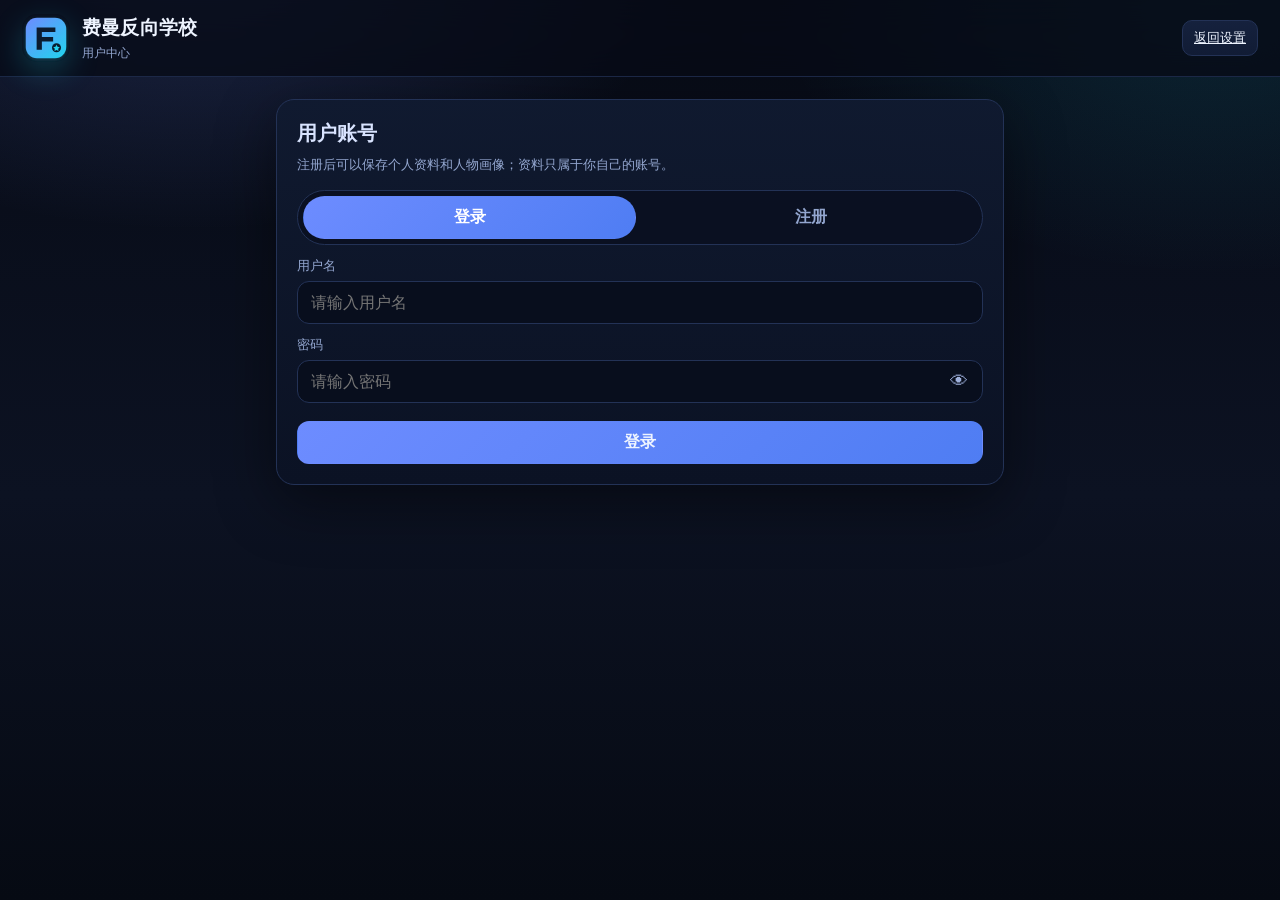
==== commit 52c1cf7e: "feat: 密码输入框增加小眼睛显示原文，v47" ====
--- a/index.html
+++ b/index.html
@@ -9,8 +9,8 @@
   <meta http-equiv="Expires" content="0" />
   <title>费曼反向学校｜设置与激活</title>
   <link rel="icon" href="assets/logo.svg" type="image/svg+xml" />
-  <link rel="stylesheet" href="css/styles.css?v=44" />
-  <link rel="stylesheet" href="css/responsive.css?v=44" />
+  <link rel="stylesheet" href="css/styles.css?v=47" />
+  <link rel="stylesheet" href="css/responsive.css?v=47" />
   <link rel="stylesheet" href="css/settings.css?v=2" />
 </head>
 <body class="page-settings" data-page="settings">
@@ -141,8 +141,8 @@
   <script src="vendor/dompurify/purify.min.js" defer></script>
   <script src="vendor/katex/katex.min.js" defer></script>
   <script src="vendor/katex/contrib/auto-render.min.js" defer></script>
-  <script src="js/config.js" defer></script>
-  <script src="js/backend.js" defer></script>
-  <script src="js/app.js?v=44" defer></script>
+  <script src="js/config.js?v=47" defer></script>
+  <script src="js/backend.js?v=47" defer></script>
+  <script src="js/app.js?v=47" defer></script>
 </body>
 </html>
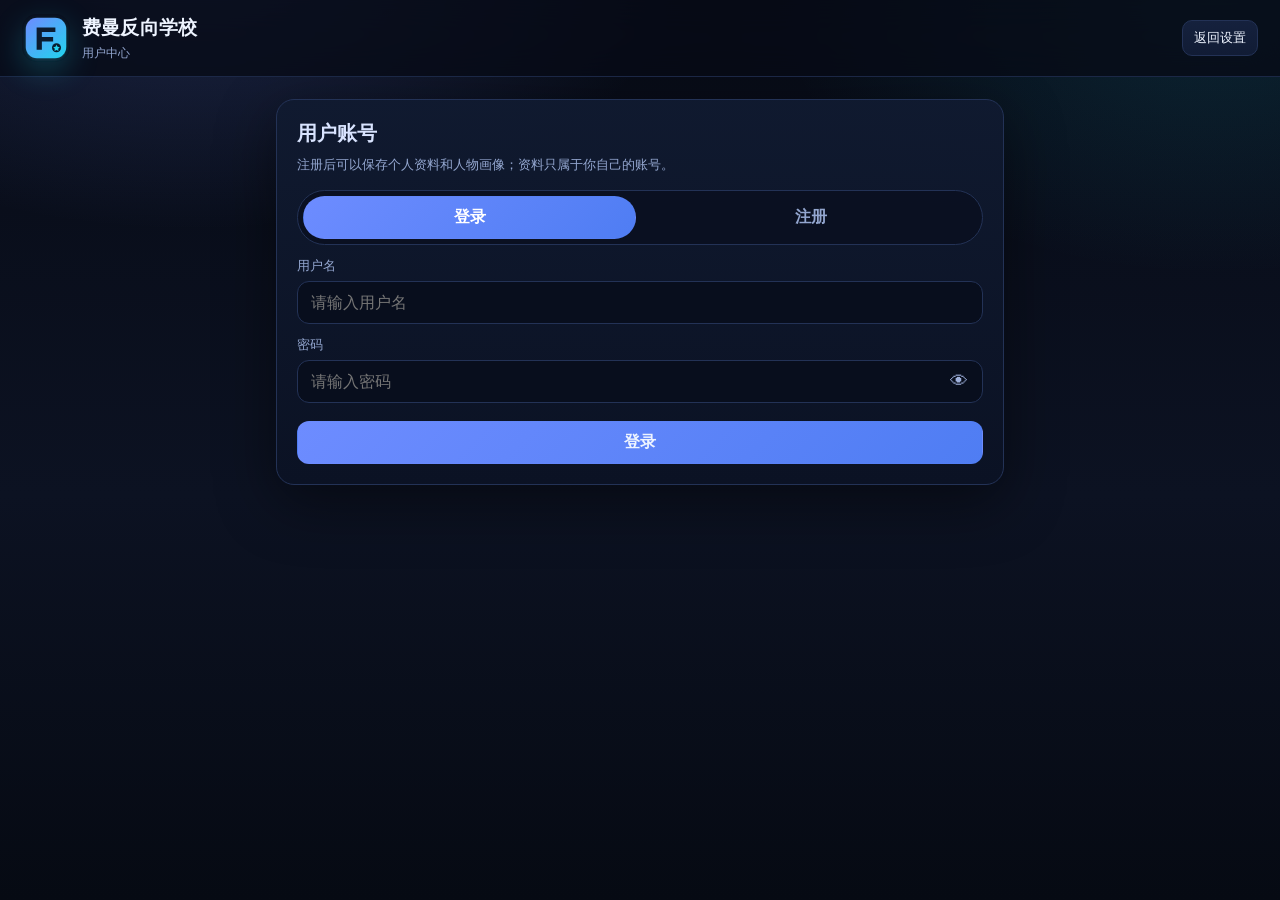
==== commit d6a61922: "feat: 统一下拉按钮样式、注册后强制完善资料、修复流式滚动跳动，v48" ====
--- a/index.html
+++ b/index.html
@@ -9,8 +9,8 @@
   <meta http-equiv="Expires" content="0" />
   <title>费曼反向学校｜设置与激活</title>
   <link rel="icon" href="assets/logo.svg" type="image/svg+xml" />
-  <link rel="stylesheet" href="css/styles.css?v=47" />
-  <link rel="stylesheet" href="css/responsive.css?v=47" />
+  <link rel="stylesheet" href="css/styles.css?v=48" />
+  <link rel="stylesheet" href="css/responsive.css?v=48" />
   <link rel="stylesheet" href="css/settings.css?v=2" />
 </head>
 <body class="page-settings" data-page="settings">
@@ -141,8 +141,8 @@
   <script src="vendor/dompurify/purify.min.js" defer></script>
   <script src="vendor/katex/katex.min.js" defer></script>
   <script src="vendor/katex/contrib/auto-render.min.js" defer></script>
-  <script src="js/config.js?v=47" defer></script>
-  <script src="js/backend.js?v=47" defer></script>
-  <script src="js/app.js?v=47" defer></script>
+  <script src="js/config.js?v=48" defer></script>
+  <script src="js/backend.js?v=48" defer></script>
+  <script src="js/app.js?v=48" defer></script>
 </body>
 </html>
--- a/css/styles.css
+++ b/css/styles.css
@@ -472,3 +472,10 @@
     grid-template-columns:1fr;
   }
 }
+
+/* 按钮统一：button 和 a.btn 外观一致 */
+.btn{display:inline-flex;align-items:center;justify-content:center;text-decoration:none}
+.chat-messages{scroll-behavior:auto!important}
+
+/* 让 a.btn 与 button.btn 完全一致 */
+.chat-head-actions a.btn{display:inline-flex;align-items:center;justify-content:center;height:100%;box-sizing:border-box}
